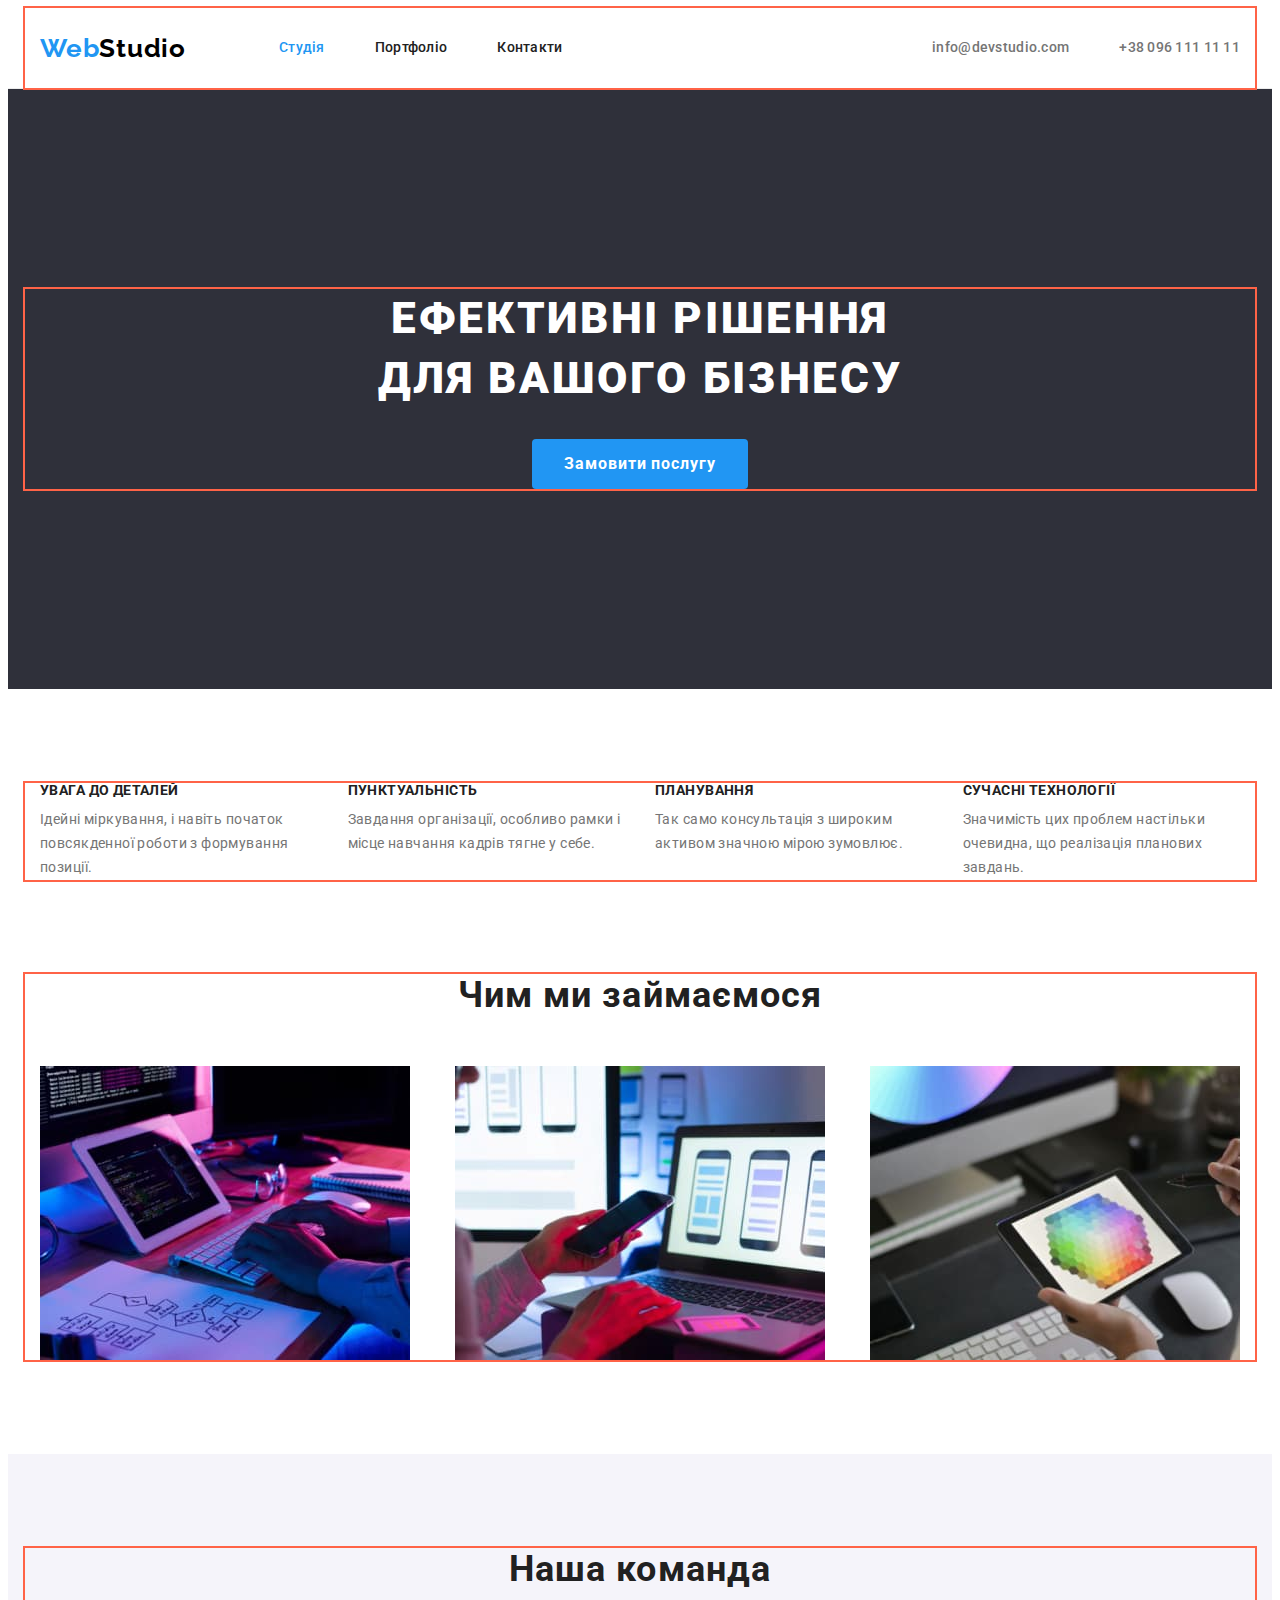
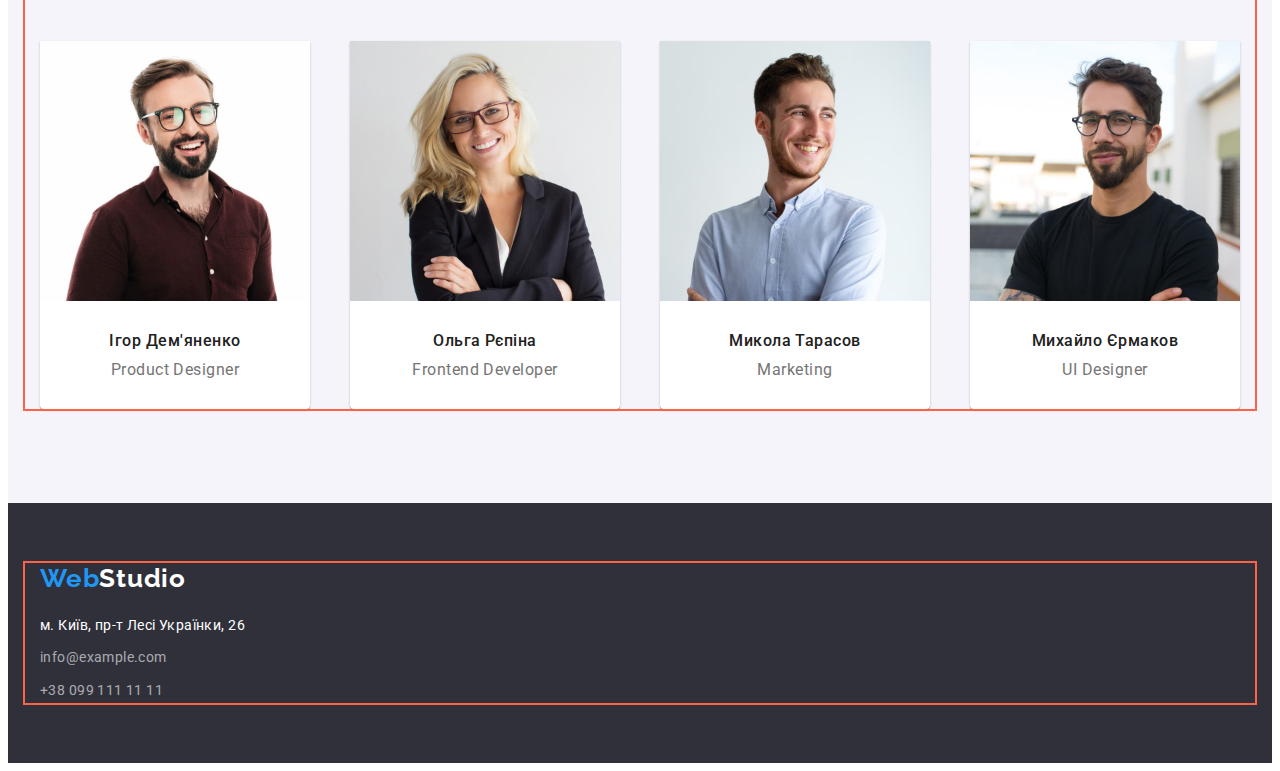
==== index.html @ 920d98f0 "h_w_3" ====
<!DOCTYPE html>
<html lang="ua">

<head>
    <meta charset="UTF-8">
    <meta http-equiv="X-UA-Compatible" content="IE=edge">
    <meta name="viewport" content="width=device-width, initial-scale=1.0">
    <title>Document</title>
    <link rel="preconnect" href="https://fonts.googleapis.com">
    <link rel="preconnect" href="https://fonts.gstatic.com" crossorigin>
    <link href="https://fonts.googleapis.com/css2?family=Raleway:wght@700&family=Roboto:wght@400;500;700;900&display=swap"
        rel="stylesheet">
    <link rel="stylesheet" href="https://cdnjs.cloudflare.com/ajax/libs/modern-normalize/1.1.0/modern-normalize.min.css"
        integrity="sha512-wpPYUAdjBVSE4KJnH1VR1HeZfpl1ub8YT/NKx4PuQ5NmX2tKuGu6U/JRp5y+Y8XG2tV+wKQpNHVUX03MfMFn9Q=="
        crossorigin="anonymous" referrerpolicy="no-referrer" />
    <link rel="stylesheet" href="./css/styles.css">
</head>

<body>
    <!-- Header -->
    <header class="header">
        <div class="container main-nav">
            <a href="./index.html" lang="en" class="logo">Web<span class="header-logo" lang="en">Studio</span></a>
            <nav>
                <ul class="nav list">
                    <li class="nav-item">
                        <a href="./index.html" class="nav-link current">Студія</a>
                    </li>
                    <li class="nav-item">
                        <a href="./portfolio.html" class="nav-link">Портфоліо</a>
                    </li>
                    <li class="nav-item">
                        <a href="" class="nav-link">Контакти</a>
                    </li>
                </ul>
            </nav>
            <ul class="contacts">
                <li class="contacts-list"><a href="mailto:info@devstudio.com" class="contacts-item">info@devstudio.com</a></li>
                <li class="contacts-list"><a href="tel:+380961111111" class="contacts-item">+38 096 111 11 11</a></li>
            </ul>
        </div>
    </header>
    <main>
        <!-- Hero -->
        <section class="hero">
            <div class="container">
                <h1 class="hero-title">Ефективні рішення <br> для вашого бізнесу</h1>
                <button type="button" class="hero-button">Замовити послугу</button>
            </div>
        </section>
        <!-- Section Benefits -->
        <section class="section">
            <div class="container">
                <h2 class="visually-hidden">Переваги</h2>
                <ul class="benefits-list list">
                    <li class="benefits-item">
                        <h3 class="benefits-title">УВАГА ДО ДЕТАЛЕЙ</h3>
                        <p class="benefits-text">Ідейні міркування, і навіть початок повсякденної роботи з формування позиції.</p>
                    </li>
                    <li class="benefits-item">
                        <h3 class="benefits-title">ПУНКТУАЛЬНІСТЬ</h3>
                        <p class="benefits-text"> Завдання організації, особливо рамки і місце навчання кадрів тягне у себе.</p>
                    </li>
                    <li class="benefits-item">
                        <h3 class="benefits-title">ПЛАНУВАННЯ</h3>
                        <p class="benefits-text">Так само консультація з широким активом значною мірою зумовлює.</p>
                    </li>
                    <li class="benefits-item">
                        <h3 class="benefits-title">СУЧАСНІ ТЕХНОЛОГІЇ</h3>
                        <p class="benefits-text">Значимість цих проблем настільки очевидна, що реалізація планових завдань.</p>
                    </li>
                </ul>
            </div>
        </section>
        <!-- Section What we do -->
        <section class="section section-work">
            <div class="container">
                <h2 class="section-title">Чим ми займаємося</h2>
                <ul class="work">
                    <li class="work-item">
                        <img class="work-image" src="./images/img.jpg" alt="робота за компютером" width="370" height="294">
                    </li>
                    <li class="work-item">
                        <img class="work-image" src="./images/img-2.jpg" alt="робота за компютером" width="370" height="294">
                    </li>
                    <li class="work-item">
                        <img class="work-image" src="./images/img-3.jpg" alt="робота за планщетом" width="370" height="294">
                    </li>
                </ul>
            </div>
        </section>
        <!-- Section Team -->
        <section class="section section-team">
            <div class="container">
                <h2 class="section-title">Наша команда</h2>
                <ul class="team">
                    <li class="team-item">
                        <img class="team-image" src="./images/img-4.jpg" alt="фото сотрудника" width="270">
                        <div class="team-block">
                            <h3 class="team-title">Ігор Дем'яненко</h3>
                            <p class="team-description" lang="en">Product Designer</p>
                        </div>
                    </li>
                    <li class="team-item">
                        <img class="team-image" src="./images/img-5.jpg" alt="фото сотрудника" width="270">
                        <div class="team-block">
                            <h3 class="team-title">Ольга Рєпіна</h3>
                            <p class="team-description" lang="en">Frontend Developer</p>
                        </div>
                    </li>
                    <li class="team-item">
                        <img class="team-image" src="./images/img-6.jpg" alt="фото сотрудника" width="270">
                        <div class="team-block">
                            <h3 class="team-title">Микола Тарасов</h3>
                            <p class="team-description" lang="en">Marketing</p>
                        </div>
                    </li>
                    <li class="team-item">
                        <img class="team-image" src="./images/img-7.jpg" alt="фото сотрудника" width="270">
                        <div class="team-block">
                            <h3 class="team-title">Михайло Єрмаков</h3>
                            <p class="team-description" lang="en">UI Designer</p>
                        </div>
                    </li>
                </ul>
            </div>
        </section>
    </main>
    <!-- Footer -->
    <footer class="footer">
        <div class="container">
        <a href="./index.html" lang="en" class="logo footer-link">Web<span class="footer-logo">Studio</span></a>
        <address>
            <ul class="footer-list">
                <li class="footer-item-address"><a href="https://goo.gl/maps/n3rkYSff5Tyg9zx98" rel="noopener noreferrer" class="footer-address">м. Київ, пр-т Лесі Українки, 26</a></li>
                <li class="footer-item-mail"><a href="mailto:info@devstudio.com" class="footer-contacts footer-mail">info@example.com</a></li>
                <li><a href="tel:+380961111111" class="footer-contacts">+38 099 111 11 11</a></li>
            </ul>
        </address>
        </div>
    </footer>
</body>

</html>
---- css/styles.css ----
/* колір основного тексту: #757575 */
/* колір тексту заголовків: #212121 */
/* змінний колір тексту голубий: #2196F3 */
/* білий колір тексту додатковий:  #FFFFFF */

/* bcg колір основний: #FFFFFF */
/* bcg колір другорядний: #2F303A */
/* bcg колір команда: #F5F4FA */

:root {
  --primary-text-color: #757575;
  --title-text-color: #212121;
  --accent-color: #2196f3;
  --white-color: #ffffff;
  --black-color: #000000;
  --bcg-color-grey: #2f303a;
  --bcg-color-pink: #f5f4fa;
}

/* MAIN */
h1,
h2,
h3,
p,
ul {
  margin: 0;
}

ul {
  padding: 0;
  list-style: none;
}

a {
  text-decoration: none;
}

img {
  display: block;
}

.visually-hidden {
  position: absolute;
  width: 1px;
  height: 1px;
  margin: -1px;
  padding: 0;
  overflow: hidden;
  border: 0;
  clip: rect(0 0 0 0);
}

body {
  background-color: var(--white-color);
  color: var(--primary-text-color);

  font-family: Roboto, sans-serif;
  letter-spacing: 0.03em;
  font-size: 14px;
  line-height: 1.71;
}

.container {
  width: 1200px;
  padding: 0 15px;
  margin: 0 auto;
  outline: 2px solid tomato;
}

.section {
  padding: 94px 0;
}

/* .section-one {
  background-color: aquamarine;
}

.section-two {
  background-color: blue;
}
.section-three {
  background-color: cadetblue;
} */
/* -----------------Header----------------- */
.header {
  border-bottom: 1px solid #ececec;
}

/* Logo */
.logo {
  margin-right: 93px;

  color: var(--accent-color);

  font-family: Raleway, sans-serif;
  font-weight: 700;
  font-size: 26px;
  line-height: 1.19;
  letter-spacing: 0.03em;
}

.header-logo {
  color: var(--black-color);
}

.footer-logo {
  color: var(--white-color);
}

/* Navigation */
.main-nav {
  display: flex;
  align-items: center;
}

.nav {
  display: flex;
}

.nav-item:not(:last-child) {
  margin-right: 50px;
}

.nav-link {
  display: block;
  padding-top: 32px;
  padding-bottom: 32px;

  color: var(--title-text-color);

  font-weight: 500;
  line-height: 1.14;
  letter-spacing: 0.02em;
}

.nav-link:hover,
.nav-link:focus {
  color: var(--accent-color);
}

.current {
  color: var(--accent-color);
}

/* Contacts */

.contacts {
  display: flex;
  margin-left: auto;
}

.contacts-list:not(:last-child) {
  margin-right: 50px;
}

.contacts-item {
  color: var(--primary-text-color);

  font-weight: 500;
  line-height: 1.14;
  letter-spacing: 0.02em;
}

.contacts-item:hover,
.contacts-item:focus {
  color: var(--accent-color);
}

/* Hero */
.hero {
  padding: 200px 0;

  background-color: var(--bcg-color-grey);
  text-align: center;
}

.hero-title {
  margin-bottom: 30px;

  color: var(--white-color);

  font-weight: 900;
  font-size: 44px;
  line-height: 1.36;
  text-align: center;
  letter-spacing: 0.06em;
  text-transform: uppercase;
}

.hero-button {
  display: inline-block;
  padding: 10px 32px;
  border-radius: 4px;
  min-width: 200px;
  text-align: center;
  border: none;

  background-color: var(--accent-color);
  color: var(--white-color);

  font-weight: 700;
  font-size: 16px;
  line-height: 1.87;
  letter-spacing: 0.06em;
  font-family: inherit;

  cursor: pointer;
}

.hero-button:hover,
.hero-button:focus {
  background-color: #188ce8;
}

/* Sections */

/* Section Benefits */
.benefits-list {
  display: flex;
  margin-right: -30px;
}

.benefits-item {
  flex-basis: calc(100% / 4 - 30px);
  margin-right: 30px;
}

.benefits-title {
  margin-bottom: 10px;

  color: var(--title-text-color);

  line-height: 1.14;
  text-transform: uppercase;
  font-size: inherit;
}

.section-title {
  margin-bottom: 50px;

  color: var(--title-text-color);

  font-size: 36px;
  line-height: 1.17;
  text-align: center;
  letter-spacing: 0.03em;
}

/*  Section What we do */
.section-work {
  padding-top: 0;
}

.work {
  display: flex;
  justify-content: space-between;
}

/* Section team */
.section-team {
  background-color: var(--bcg-color-pink);
}

.team {
  display: flex;
  justify-content: space-between;
}

.team-block {
  padding-top: 30px;
  padding-bottom: 30px;
}

.team-item {
  background-color: var(--white-color);
  border-radius: 0 0 4px 4px;
  box-shadow: 0 1px 3px rgba(0, 0, 0, 0.12), 0 1px 1px rgba(0, 0, 0, 0.14),
    0 2px 1px rgba(0, 0, 0, 0.2);
}

.team-title {
  margin-bottom: 10px;

  color: var(--title-text-color);

  font-weight: 500;
  font-size: 16px;
  line-height: 1.19;
  text-align: center;
  letter-spacing: 0.03em;
}

.team-description {
  font-size: 16px;
  line-height: 1.19;
  text-align: center;
  letter-spacing: 0.03em;
}

/* Footer */
.footer {
  padding: 60px 0;

  background-color: var(--bcg-color-grey);
}

.footer-link {
  display: block;
  margin-bottom: 20px;
}

.footer-address {
  color: var(--white-color);
}

.footer-item-address,
.footer-item-mail {
  margin-bottom: 9px;
}

.footer-contacts {
  color: rgba(255, 255, 255, 0.6);
}

address {
  font-style: normal;
}

.footer-contacts:hover,
.footer-contacts:focus {
  color: var(--accent-color);
}

.footer-address,
.footer-contacts {
  display: block;
}

/* PORTFOLIO */

/* Buttons */
.filter {
  display: flex;
  justify-content: center;

  margin-bottom: 50px;
}

.filter-item:not(:last-child) {
  margin-right: 8px;
}

.filter-button {
  display: inline-block;
  padding: 6px 22px;
  border-radius: 4px;
  min-width: 73px;
  border: none;

  color: var(--title-text-color);
  background-color: var(--bcg-color-pink);

  font-weight: 500;
  font-size: 16px;
  line-height: 1.62;
  font-family: inherit;
  letter-spacing: 0.03em;

  cursor: pointer;
}

.filter-button:hover,
.filter-button:focus {
  color: var(--white-color);
  background-color: var(--accent-color);
}

/* Gallery */

.gallery {
  display: flex;
  flex-wrap: wrap;
  margin-right: -30px;
  margin-bottom: -30px;
}

.gallery-item {
  flex-basis: calc(100% / 3 - 30px);
  margin-right: 30px;
  margin-bottom: 30px;
}

/* .gallery-item:not(:nth-child(3n)) {
  margin-right: 30px;
}

.gallery-item:not(:nth-last-child(-n + 3)) {
  margin-bottom: 30px;
} */

.gallery-box {
  padding: 20px 24px;
  border-right: 1px solid #eeeeee;
  border-bottom: 1px solid #eeeeee;
  border-left: 1px solid #eeeeee;
}

.gallery-title {
  margin-bottom: 4px;

  color: var(--title-text-color);

  font-size: 18px;
  line-height: 2;
  letter-spacing: 0.06em;
}

.gallery-text {
  color: var(--primary-text-color);

  font-size: 16px;
  line-height: 1.89;
  letter-spacing: 0.03em;
}
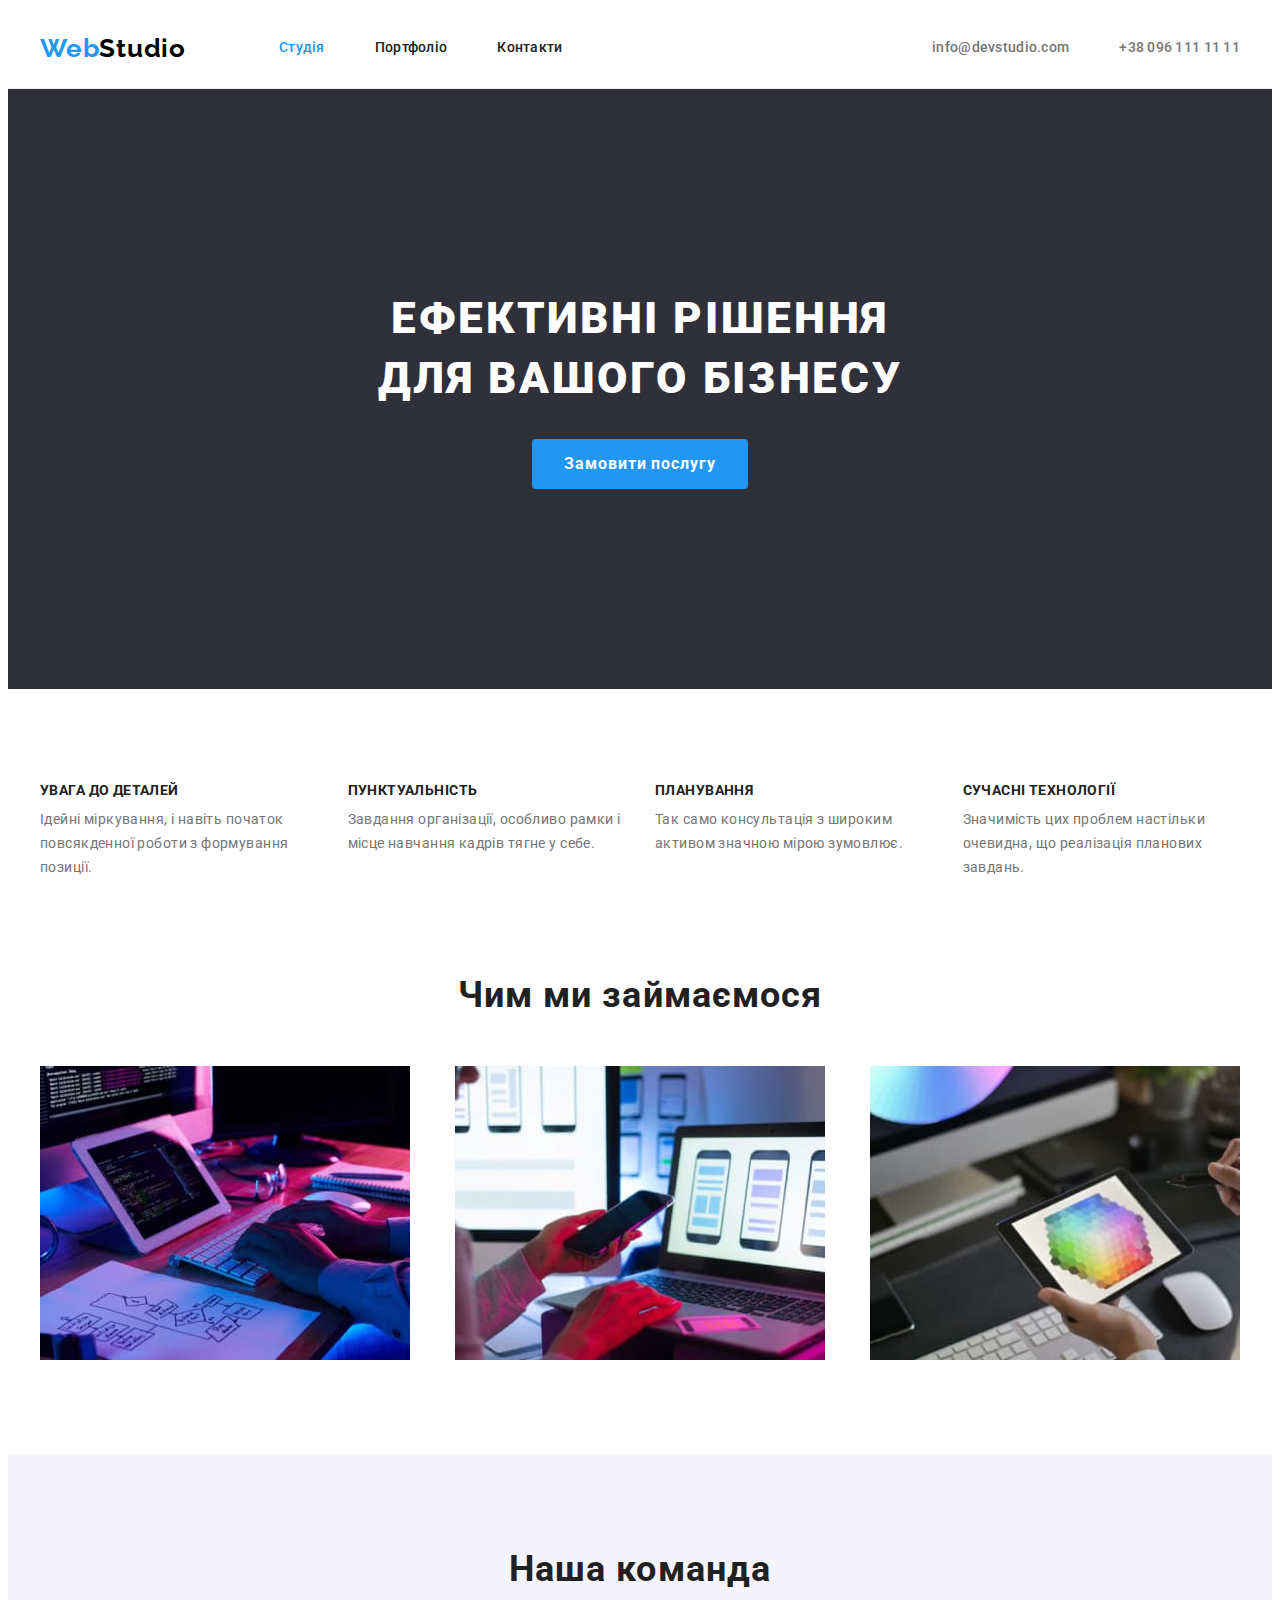
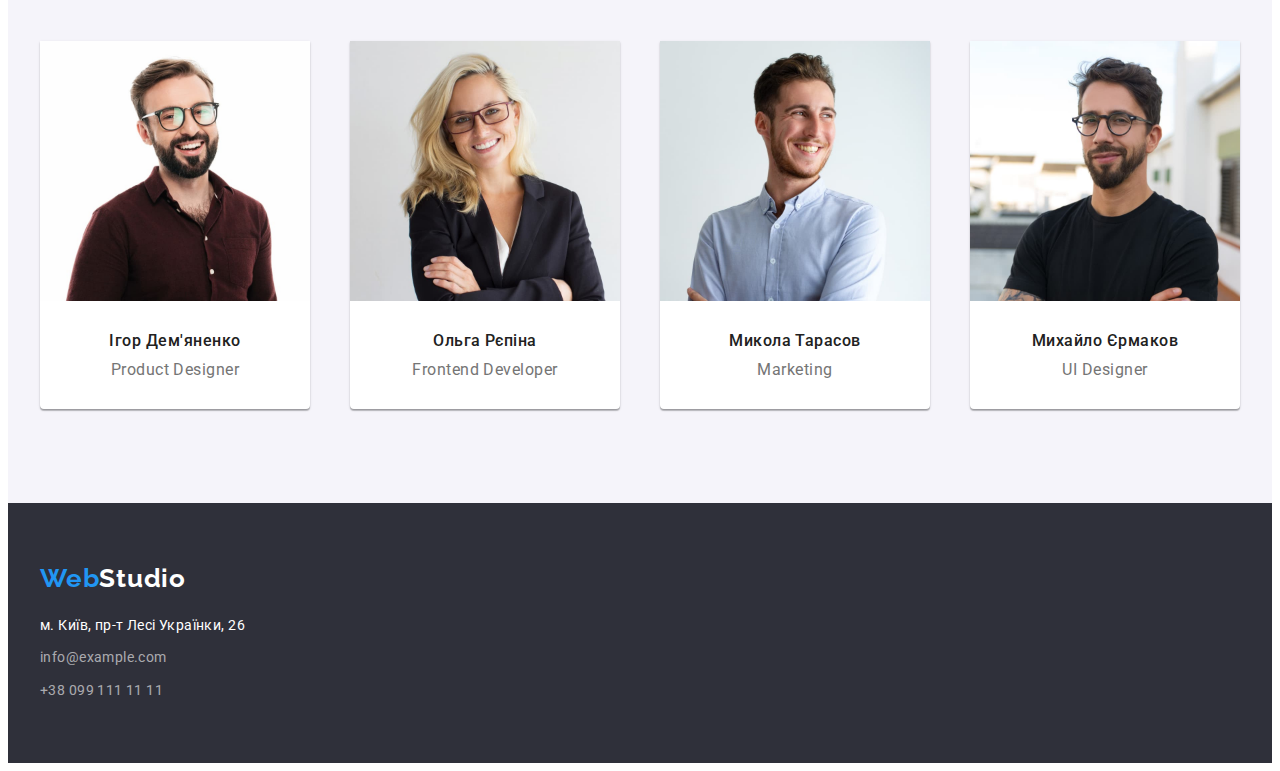
==== commit 80bde3cc: "h_w_3" ====
--- a/index.html
+++ b/index.html
@@ -1,5 +1,5 @@
 <!DOCTYPE html>
-<html lang="ua">
+<html lang="uk">
 
 <head>
     <meta charset="UTF-8">
--- a/css/styles.css
+++ b/css/styles.css
@@ -64,7 +64,7 @@
   width: 1200px;
   padding: 0 15px;
   margin: 0 auto;
-  outline: 2px solid tomato;
+  /* outline: 2px solid tomato; */
 }
 
 .section {
